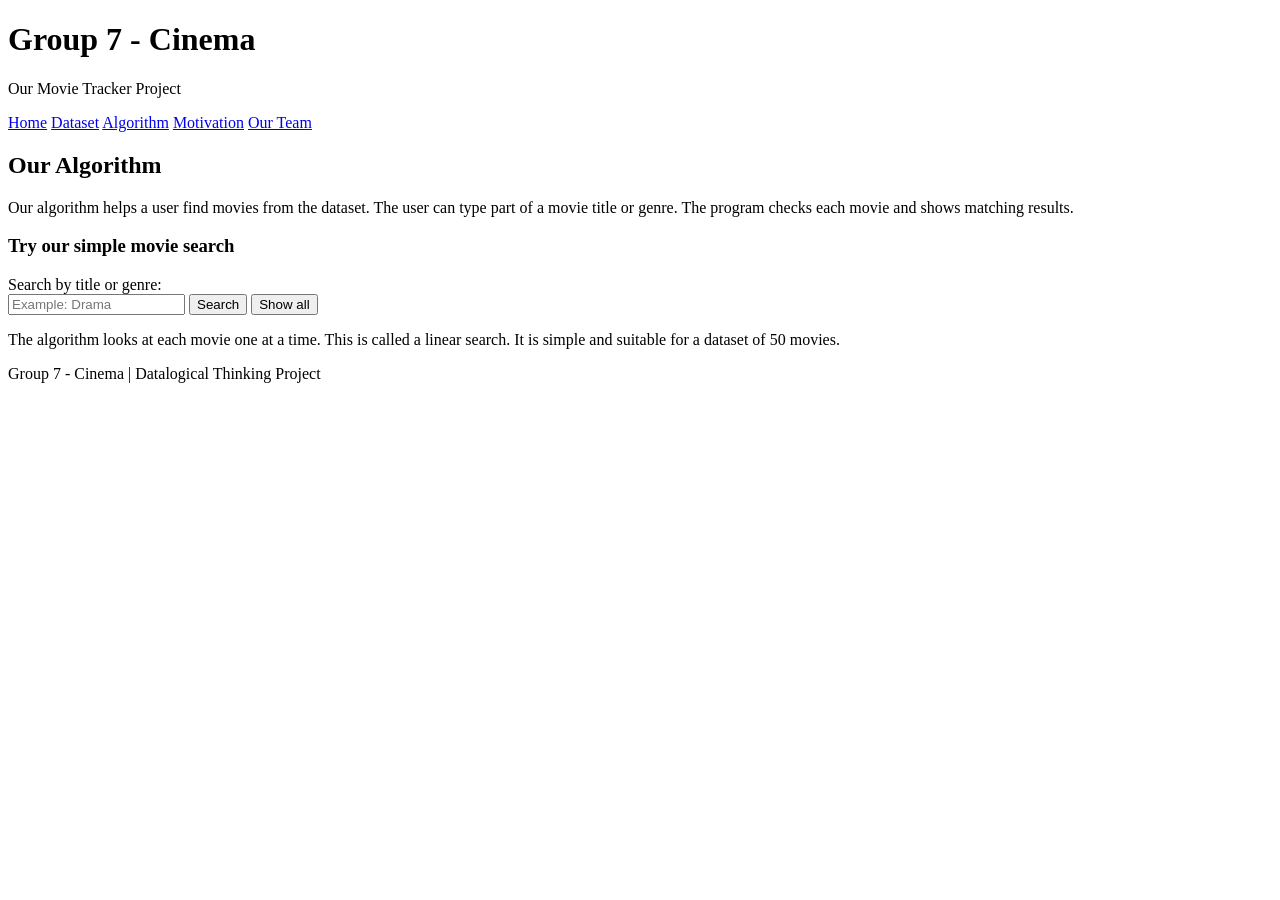
==== algorithm.html @ 7fa79be3 "Add files via upload" ====
<!DOCTYPE html>
<html lang="en">
   <head>
      <meta charset="UTF-8" />
      <meta name="viewport" content="width=device-width, initial-scale=1.0" />
      <title>Our Algorithm - Group 7 Cinema</title>
      <link rel="stylesheet" href="assets/css/style.css" />
   </head>
   <body>
      <header>
         <h1>Group 7 - Cinema</h1>
         <p>Our Movie Tracker Project</p>
      </header>
      <nav>
         <a href="index.html">Home</a>
         <a href="dataset.html">Dataset</a>
         <a href="algorithm.html">Algorithm</a>
         <a href="motivation.html">Motivation</a>
         <a href="people.html">Our Team</a>
      </nav>
      <main>
         <h2>Our Algorithm</h2>
         <p>
            Our algorithm helps a user find movies from the dataset. The user
            can type part of a movie title or genre. The program checks each
            movie and shows matching results.
         </p>
         <h3>Try our simple movie search</h3>
         <label for="search">Search by title or genre:</label>
         <br />
         <input id="search" type="text" placeholder="Example: Drama" />
         <button onclick="searchMovies()">Search</button>
         <button onclick="showAll()">Show all</button>
         <p id="count"></p>
         <div id="results"></div>
         <p>
            The algorithm looks at each movie one at a time. This is called a
            linear search. It is simple and suitable for a dataset of 50 movies.
         </p>
         <script src="assets/scripts/movies.js"></script>
      </main>
      <footer><p>Group 7 - Cinema | Datalogical Thinking Project</p></footer>
   </body>
</html>
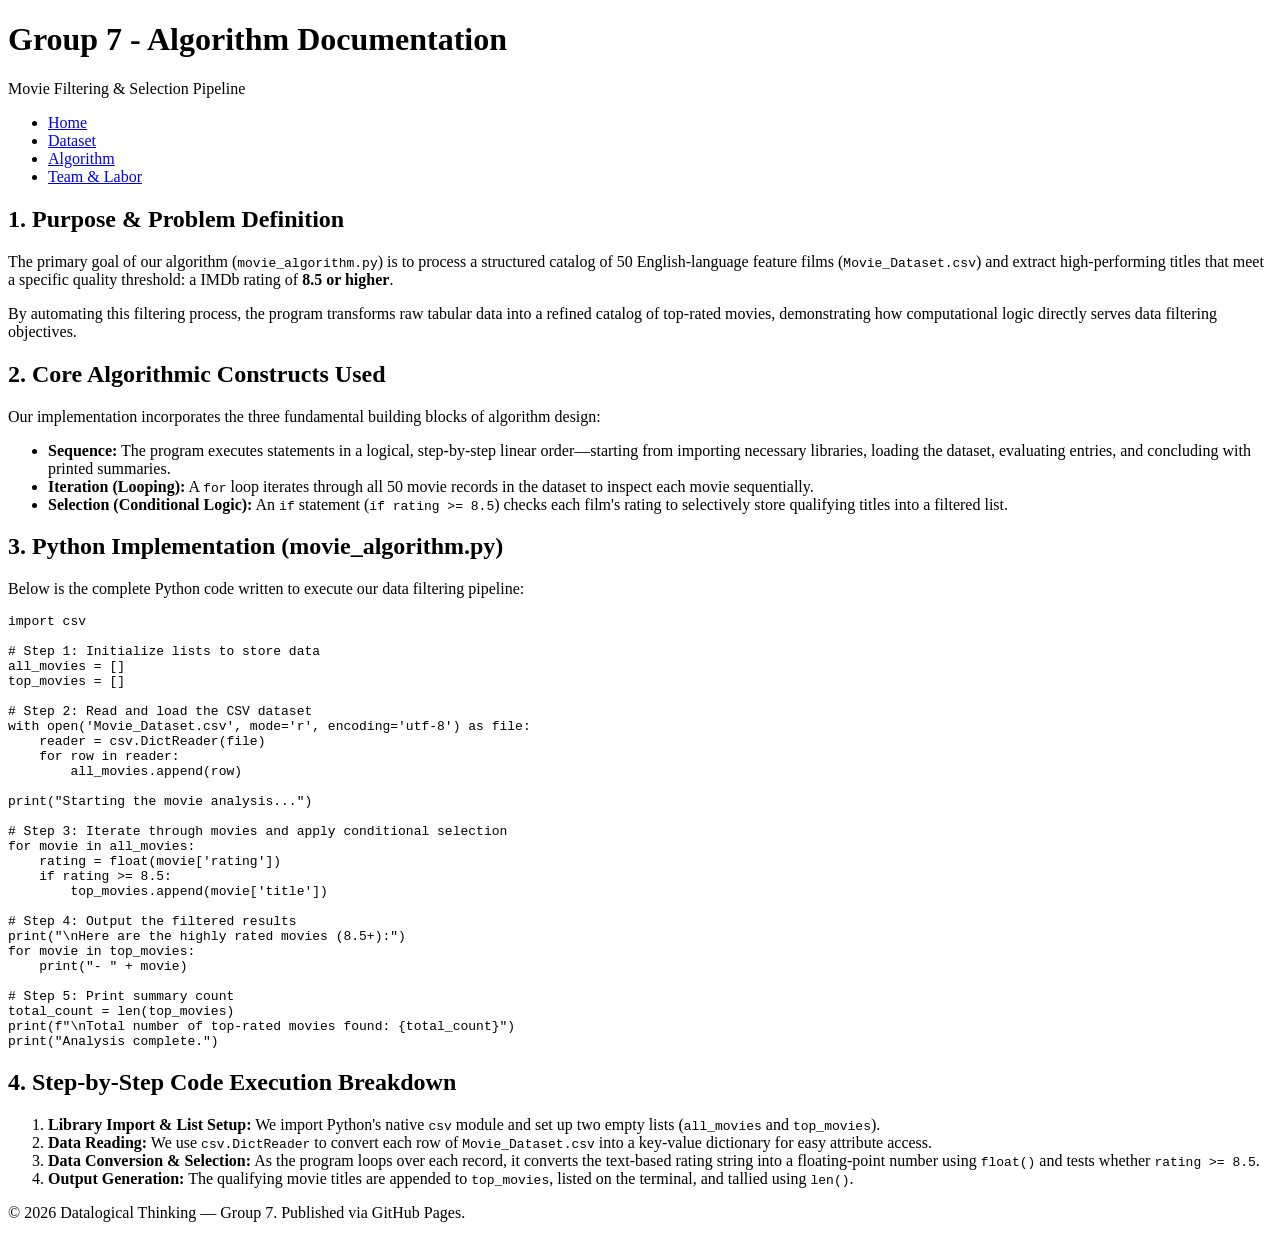
==== commit 0087a00f: "Update algorithm page" ====
--- a/algorithm.html
+++ b/algorithm.html
@@ -1,44 +1,117 @@
-<!DOCTYPE html>
-<html lang="en">
-   <head>
-      <meta charset="UTF-8" />
-      <meta name="viewport" content="width=device-width, initial-scale=1.0" />
-      <title>Our Algorithm - Group 7 Cinema</title>
-      <link rel="stylesheet" href="assets/css/style.css" />
-   </head>
-   <body>
-      <header>
-         <h1>Group 7 - Cinema</h1>
-         <p>Our Movie Tracker Project</p>
-      </header>
-      <nav>
-         <a href="index.html">Home</a>
-         <a href="dataset.html">Dataset</a>
-         <a href="algorithm.html">Algorithm</a>
-         <a href="motivation.html">Motivation</a>
-         <a href="people.html">Our Team</a>
-      </nav>
-      <main>
-         <h2>Our Algorithm</h2>
-         <p>
-            Our algorithm helps a user find movies from the dataset. The user
-            can type part of a movie title or genre. The program checks each
-            movie and shows matching results.
-         </p>
-         <h3>Try our simple movie search</h3>
-         <label for="search">Search by title or genre:</label>
-         <br />
-         <input id="search" type="text" placeholder="Example: Drama" />
-         <button onclick="searchMovies()">Search</button>
-         <button onclick="showAll()">Show all</button>
-         <p id="count"></p>
-         <div id="results"></div>
-         <p>
-            The algorithm looks at each movie one at a time. This is called a
-            linear search. It is simple and suitable for a dataset of 50 movies.
-         </p>
-         <script src="assets/scripts/movies.js"></script>
-      </main>
-      <footer><p>Group 7 - Cinema | Datalogical Thinking Project</p></footer>
-   </body>
-</html>
+<!DOCTYPE html>
+<html lang="en">
+<head>
+    <meta charset="UTF-8">
+    <meta name="viewport" content="width=device-width, initial-scale=1.0">
+    <title>Algorithm Documentation - Group 7</title>
+</head>
+<body>
+
+    <!-- Header & Navigation Bar -->
+    <header>
+        <h1>Group 7 - Algorithm Documentation</h1>
+        <p>Movie Filtering & Selection Pipeline</p>
+        <nav>
+            <ul>
+                <li><a href="index.html">Home</a></li>
+                <li><a href="dataset.html">Dataset</a></li>
+                <li><a href="algorithm.html">Algorithm</a></li>
+                <li><a href="people.html">Team & Labor</a></li>
+            </ul>
+        </nav>
+    </header>
+
+    <article>
+        <!-- Section 1: Algorithm Purpose & Problem Definition -->
+        <section>
+            <h2>1. Purpose & Problem Definition</h2>
+            <p>
+                The primary goal of our algorithm (<code>movie_algorithm.py</code>) is to process a structured catalog of 50 English-language feature films (<code>Movie_Dataset.csv</code>) and extract high-performing titles that meet a specific quality threshold: a IMDb rating of <strong>8.5 or higher</strong>.
+            </p>
+            <p>
+                By automating this filtering process, the program transforms raw tabular data into a refined catalog of top-rated movies, demonstrating how computational logic directly serves data filtering objectives.
+            </p>
+        </section>
+
+        <!-- Section 2: Core Algorithmic Constructs -->
+        <section>
+            <h2>2. Core Algorithmic Constructs Used</h2>
+            <p>
+                Our implementation incorporates the three fundamental building blocks of algorithm design:
+            </p>
+            <ul>
+                <li>
+                    <strong>Sequence:</strong> The program executes statements in a logical, step-by-step linear order—starting from importing necessary libraries, loading the dataset, evaluating entries, and concluding with printed summaries.
+                </li>
+                <li>
+                    <strong>Iteration (Looping):</strong> A <code>for</code> loop iterates through all 50 movie records in the dataset to inspect each movie sequentially.
+                </li>
+                <li>
+                    <strong>Selection (Conditional Logic):</strong> An <code>if</code> statement (<code>if rating >= 8.5</code>) checks each film's rating to selectively store qualifying titles into a filtered list.
+                </li>
+            </ul>
+        </section>
+
+        <!-- Section 3: Python Code Implementation -->
+        <section>
+            <h2>3. Python Implementation (movie_algorithm.py)</h2>
+            <p>Below is the complete Python code written to execute our data filtering pipeline:</p>
+
+<pre><code>import csv
+
+# Step 1: Initialize lists to store data
+all_movies = []
+top_movies = []
+
+# Step 2: Read and load the CSV dataset
+with open('Movie_Dataset.csv', mode='r', encoding='utf-8') as file:
+    reader = csv.DictReader(file)
+    for row in reader:
+        all_movies.append(row)
+
+print("Starting the movie analysis...")
+
+# Step 3: Iterate through movies and apply conditional selection
+for movie in all_movies:
+    rating = float(movie['rating'])
+    if rating >= 8.5:
+        top_movies.append(movie['title'])
+
+# Step 4: Output the filtered results
+print("\nHere are the highly rated movies (8.5+):")
+for movie in top_movies:
+    print("- " + movie)
+
+# Step 5: Print summary count
+total_count = len(top_movies)
+print(f"\nTotal number of top-rated movies found: {total_count}")
+print("Analysis complete.")
+</code></pre>
+        </section>
+
+        <!-- Section 4: Step-by-Step Logic Breakdown -->
+        <section>
+            <h2>4. Step-by-Step Code Execution Breakdown</h2>
+            <ol>
+                <li>
+                    <strong>Library Import & List Setup:</strong> We import Python's native <code>csv</code> module and set up two empty lists (<code>all_movies</code> and <code>top_movies</code>).
+                </li>
+                <li>
+                    <strong>Data Reading:</strong> We use <code>csv.DictReader</code> to convert each row of <code>Movie_Dataset.csv</code> into a key-value dictionary for easy attribute access.
+                </li>
+                <li>
+                    <strong>Data Conversion & Selection:</strong> As the program loops over each record, it converts the text-based rating string into a floating-point number using <code>float()</code> and tests whether <code>rating &gt;= 8.5</code>.
+                </li>
+                <li>
+                    <strong>Output Generation:</strong> The qualifying movie titles are appended to <code>top_movies</code>, listed on the terminal, and tallied using <code>len()</code>.
+                </li>
+            </ol>
+        </section>
+    </article>
+
+    <footer>
+        <p>&copy; 2026 Datalogical Thinking &mdash; Group 7. Published via GitHub Pages.</p>
+    </footer>
+
+</body>
+</html>
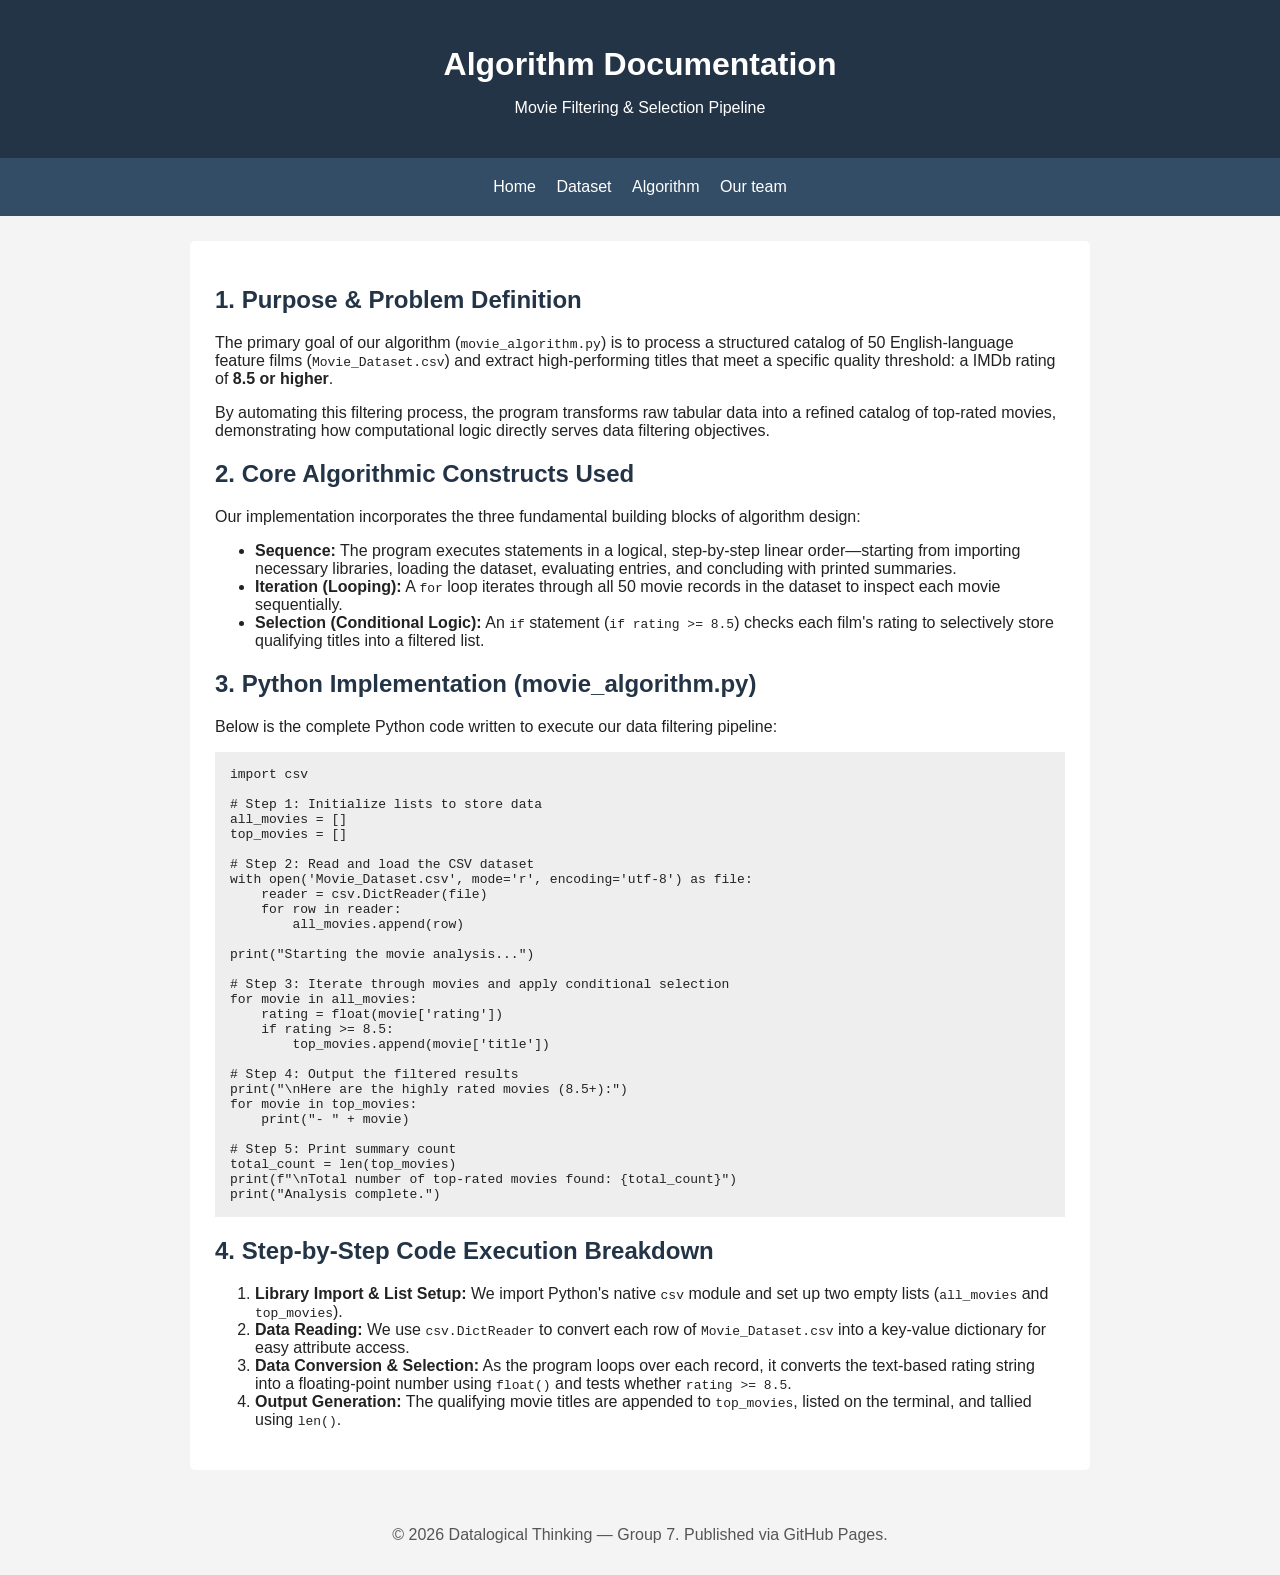
==== commit 086cb901: "Fixed css links and html structure -Added image to index page. -Made sure that the navigation names " ====
--- a/algorithm.html
+++ b/algorithm.html
@@ -4,23 +4,28 @@
     <meta charset="UTF-8">
     <meta name="viewport" content="width=device-width, initial-scale=1.0">
     <title>Algorithm Documentation - Group 7</title>
+
+     <link rel="stylesheet" href="style.css"/>
+
 </head>
 <body>
 
     <!-- Header & Navigation Bar -->
     <header>
-        <h1>Group 7 - Algorithm Documentation</h1>
+        <h1>Algorithm Documentation</h1>
         <p>Movie Filtering & Selection Pipeline</p>
-        <nav>
-            <ul>
-                <li><a href="index.html">Home</a></li>
-                <li><a href="dataset.html">Dataset</a></li>
-                <li><a href="algorithm.html">Algorithm</a></li>
-                <li><a href="people.html">Team & Labor</a></li>
-            </ul>
-        </nav>
     </header>
 
+    <nav>
+        <a href="index.html">Home</a>
+        <a href="dataset.html">Dataset</a>
+        <a href="algorithm.html">Algorithm</a>
+        <a href="people.html">Our team</a>
+    </nav>
+
+
+   <main>
+    
     <article>
         <!-- Section 1: Algorithm Purpose & Problem Definition -->
         <section>
@@ -109,6 +114,9 @@
         </section>
     </article>
 
+
+    </main>
+
     <footer>
         <p>&copy; 2026 Datalogical Thinking &mdash; Group 7. Published via GitHub Pages.</p>
     </footer>
--- a/style.css
+++ b/style.css
@@ -0,0 +1,20 @@
+
+body { font-family: Arial, sans-serif; margin: 0; background: #f4f4f4; color: #222; }
+header { background: #243447; color: white; text-align: center; padding: 25px; }
+header h1 { margin-bottom: 5px; }
+nav { background: #334d66; text-align: center; padding: 12px; }
+nav a { color: white; text-decoration: none; margin: 8px; display: inline-block; }
+nav a:hover { text-decoration: underline; }
+main { max-width: 900px; background: white; margin: 25px auto; padding: 25px; border-radius: 5px; box-sizing: border-box; }
+h2 { color: #243447; } 
+h3 { margin-top: 25px; }
+table { border-collapse: collapse; width: 100%; margin-top: 15px; }
+th, td { border: 1px solid #ccc; padding: 9px; text-align: left; }
+th { background: #e1e9f0; }
+.table-wrap { overflow-x: auto; }
+input { padding: 9px; margin-top: 8px; } 
+button { padding: 9px; margin: 5px; cursor: pointer; }
+pre { background: #eeeeee; padding: 15px; white-space: pre-wrap; }
+img {width:100%; height: auto;}
+footer { text-align: center; color: #555; padding: 15px; }
+
